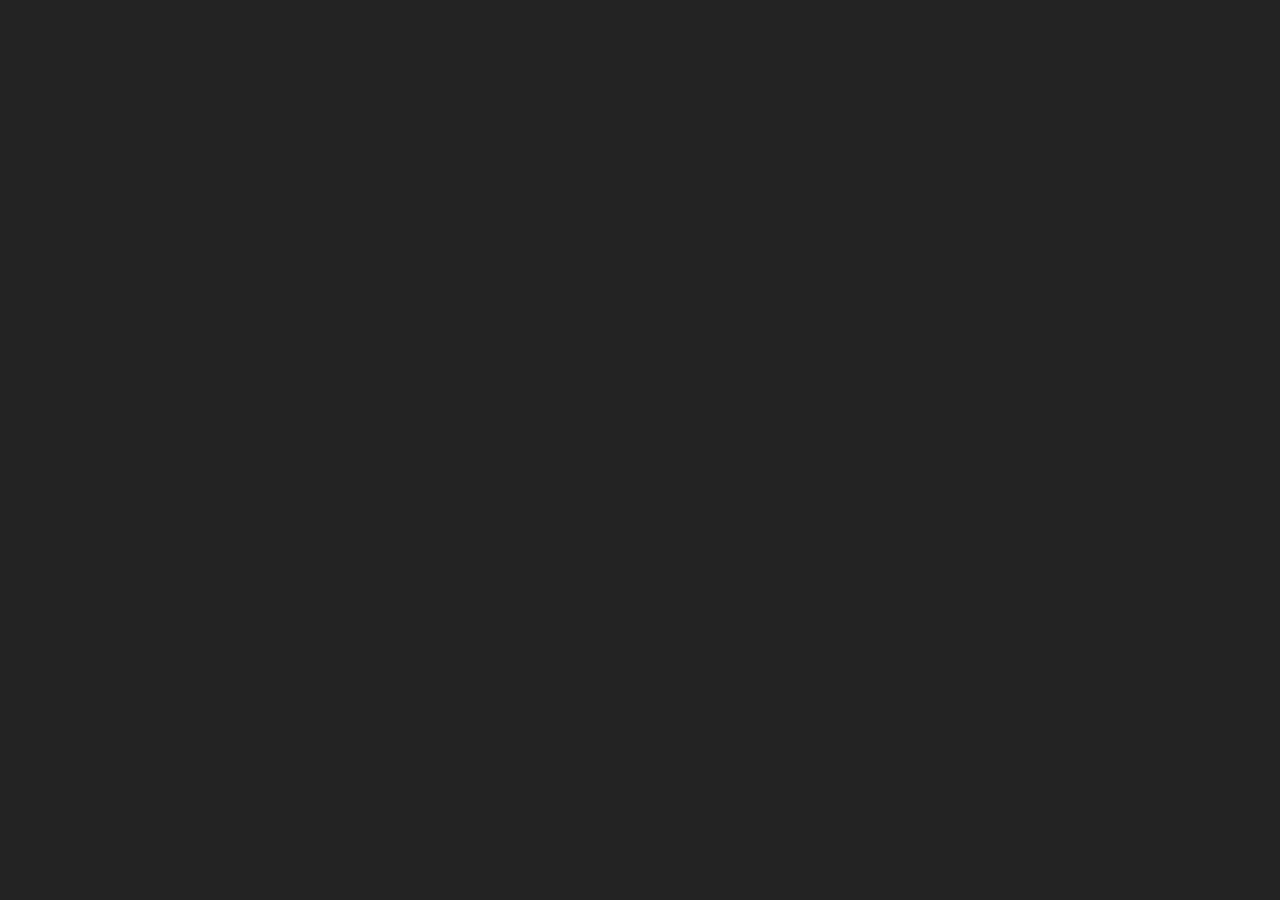
==== aboutus.html @ 2757eb38 "Add files via upload" ====
<!DOCTYPE html>
<html lang="en">
<meta charset="utf-8"/>
<meta http-equiv="X-UA-Compatible" content="IE=edge">
<title>Page Title</title>
<meta name="viewport" content="width=device-width, initial-scale=1">
<link rel="stylesheet" type="text/css" media="screen" href="style.css"/>
<script src="script.js"></script>
<link rel="stylesheet" href="https://cdnjs.cloudflare.com/ajax/libs/font-awesome/4.7.0/css/font-awesome.min.css">
<head>
    <meta charset="UTF-8">
    <title>About us</title>
</head>
<body>

</body>
</html>
---- style.css ----
@import url('https://fonts.googleapis.com/css?family=Lato:100,300,300i,400');

html {
    scroll-behavior: smooth;
    background-color: #232323;
    color: white;
}

body {
    height: 100%;
    padding: 0;
    margin: 0;
    font-family: 'HelveticaNeue';
    overflow-x: hidden;
}

.home {
    background: url(images/home.png);
    background-color: rgb(5, 5, 5);
    background-blend-mode: screen;
    background-size: cover;
    background-repeat: no-repeat;
    background-position: center center;
    width: 100vw;
    text-align: center;
    padding-top: 12em;
    padding-bottom: 18%;
    color: white;
}

/* login */
.wrapper h1 {
    font-size: 50px;
    font-weight: 100;
    color: white;
}

.wrapper {
    margin-left: 25px;
    width: 460px;
    text-align: left;
}

.login {
    width: 100%;
    text-align: left;
}

.login a {
    margin-right: 40px;
    line-height: 50px;
    color: rgb(27, 128, 245) !important;
}

.login a:hover {
    color: rgb(52, 77, 189) !important;
}

.login button {
    text-decoration: none;
    background-color: rgb(146, 146, 146);
    border-radius: 10px;
    color: white;
    padding: 12px 20px;
    display: block;
    width: 100px;
    cursor: pointer;
    margin-top: 10px;
    margin-bottom: 20px;
    text-align: center;
    border: #0C6400;
    font-size: 1em;
}

input {
    border: 1px solid white;
    margin: 0;
    padding: 0;
    border-top: 0px;
    border-left: 0px;
    border-right: 0px;
    background-color: rgba(43, 43, 43, 0);
    color: white;
    font-size: 1em;
    padding-top: 0.5em;
    margin-bottom: 10px;
}

.wrapper input {
    width: 100%;
}

.showme {
    margin-left: auto;
    margin-right: auto;
    border-radius: 5px;
    margin-top: 100px;
    width: 130px;
    padding: 1em;
    background-color: rgba(255, 255, 255, 0.37);
}

.home img {
    width: 100%;
    height: 100%;

}

.home a {
    text-decoration: none;
    color: white;
}

.products {
    padding-bottom: 5em;
}

.products__pro {
    display: grid;
    color: black;
    grid-template-columns: 1fr 1fr 1fr 1fr;
    grid-gap: 30px;
}

.products__box {
    width: 70%;
    margin: 0 auto;
    box-shadow: 0 1px 3px rgba(0, 0, 0, 0.4);
    background: rgba(255, 255, 255, 0.45);
    padding: 1em 1em;
    text-align: center;
}

.twofield {
    padding-bottom: 5em;
}

.twofield__pro {
    display: grid;
    color: black;
    grid-template-columns: 1fr 1fr;
    grid-gap: 30px;
}

.twofield__box {
    width: 70%;
    margin: 0 auto;
    box-shadow: 0 1px 3px rgba(0, 0, 0, 0.4);
    background: rgba(136, 136, 136, 0.45);
    padding: 1em 1em;
    text-align: center;
}

/* Header*/

.Sani {
    color: #E6C232 !important;
    font-size: 30px !important;
    margin-top: 0 !important;
}

.topnav {
    overflow: hidden;
    background-color: #333;
}

.topnav a {
    float: left;
    display: block;
    color: #f2f2f2;
    text-align: center;
    margin-top: 5px;
    padding: 14px 16px;
    text-decoration: none;
    font-size: 19px;
}

.topnav a:hover {
    background-color: #ddd;
    color: black;
}

.topnav a.active {
    color: #E6C232 !important;
    font-size: 30px !important;
    margin-top: 0 !important;
}

.topnav .icon {
    display: none;
}

@media screen and (min-width: 600px) {
    .topnav a.active {
        float: left;
    }

    .topnav a {
        float: right;
    }
}

@media screen and (max-width: 600px) {
    .topnav a:not(:first-child) {
        display: none;
    }

    .topnav a.icon {
        float: right;
        display: block;
    }
}

@media screen and (max-width: 600px) {
    .topnav.responsive {
        position: relative;
    }

    .topnav.responsive .icon {
        position: absolute;
        right: 0;
        top: 0;
    }

    .topnav.responsive a {
        float: none;
        display: block;
        text-align: left;
    }
}

/*
  .topnav {
    overflow: hidden;
    background-color: #333;
  }
  /*
  .navibar a {
    float: right;
    display: block;
    color: #f2f2f2;
    text-align: center;
    padding: 14px 16px;
    text-decoration: none;
    font-size: 17px;
    margin-top: 10px;
  }

  .navibar a:hover {
    background-color: rgba(141, 141, 141, 0.404);
  }

  /*watch
  */
.watchpage {
    margin-left: auto;
    margin-right: auto;
    width: 92%;
    background-color: #232323;
}

.sec1 {
    color: white;
    float: left;
    width: 20%
}

.sec1 input {
    margin-bottom: 30px;
}

.sec2 {
    margin-right: 10px;
    color: white;
    float: right;
    width: 75%;
}

.sec1 {
    margin-left: 10px;
    color: white;
    float: left;
    width: 20%
}

.sub {
    height: 100%;
    margin: 0;
    padding: 0;
    background-color: #232323;

}

.subsc {
    display: grid;
    grid-template-columns: 1fr 1fr 1fr;
    grid-gap: 50px;
}

.subsc h2, .subsc h3 {
    text-align: center;
}

.subsc h2 {
    font-weight: 300;
}

.subsc h3 {
    font-size: 25px;
}

.subsc p {
    margin-left: 15px;
}

.subscgold__box h2, .subscgold__box h3 {
    color: #E6C232;
}

.subscgold__box h2 {
    font-size: 35px !important;
    font-weight: lighter;
}

.subscgold__box {
    box-shadow: 0px 0px 12px 5px rgba(230, 194, 50, 1);
    margin-top: 50px;
    margin-bottom: 50px;
    height: 550px !important;
}

.subsc__box {
    box-shadow: 0px 0px 12px 5px rgba(255, 255, 255, 1);
    margin-top: 100px;
    margin-bottom: 50px;
    height: 500px;
}

.subsc__box, .subscgold__box {
    border-radius: 5px;
    margin-left: auto;
    margin-right: auto;
    color: white;
    background-color: #444444;
    width: 80%;
}

.subsc__box p, .subscgold__box p {
    margin-bottom: 30px;
}

.watches__box a {
    text-decoration: none;
    color: white;
}

.See1 {
    text-align: center;
    margin-left: auto;
    margin-right: auto;
    border-radius: 5px;
    margin-top: 127px;
    margin-bottom: 15px;
    width: 140px;
    padding: 1em;
    background-color: rgba(126, 126, 126, 0.37);
}

.holder {
    height: 20px;
}

.See2 {
    text-align: center;
    margin-left: auto;
    margin-right: auto;
    border-radius: 5px;
    margin-bottom: 15px;
    margin-top: 60px;
    width: 140px;
    padding: 1em;
    background-color: #E6C232;

}

.See1 a, .See2 a {

    text-decoration: none;
    color: white;
}

.watches__pro {
    display: grid;
    color: black;
    grid-template-columns: 1fr 1fr 1fr 1fr;
    grid-gap: 30px;
}

.watches__box {
    width: 90%;
    margin: 0 auto;
    box-shadow: 0 1px 3px rgba(0, 0, 0, 0.4);
    background-color: #303030;
    padding: 1em 1em;
    color: white;
    text-align: center;
}

.watches__box img {
    width: 50%;
}

.watches__box h3 {
    text-align: center;
    color: #E6C232;
}

.Brand {
    width: 80%;
    border-bottom: 1px #E6C232 solid;
}

.sec1 h3 {
    border-bottom: 1px #E6C232 solid;
    font-size: 25px;
    border-width: 80%;
    padding-bottom: 20px;
}

.range img {
    width: 95%;
    margin-bottom: 10px;
}

.range p {
    width: 50%;
    float: left;
}

.range {
    width: 80%;
    border-bottom: 1px #E6C232 solid;
}

.Condition {
    width: 80%;
}

.se3 {
    color: white;
    float: left;
    background-color: #232323;
}

.se2 {
    color: white;
    float: right;
    width: 55%;
    background-color: #232323;
    padding-top: 60px;
}

.se1 {
    color: white;
    float: left;
    width: 45%;
    background-color: #232323;
    padding-top: 60px;

}

.imgcont {
    margin-left: auto;
    margin-right: auto;
    text-align: center;
    width: 90%;
    margin-top: 25px;
    padding-top: 30px;
    padding-bottom: 30px;
    background-color: #333333;
}

.singleproduct-imgcont .imgcont {
    box-shadow: 0px 0px 12px 5px rgba(230, 194, 50, 1);
    background-color: #232323;
}

.singleproduct1 .imgcont {
    box-shadow: 0px 0px 12px 5px rgba(230, 194, 50, 1);
}

.imgcont img {
    width: 60%;
}

.se1 p {
    margin-left: 10px;
}

.se3 p {
    margin-left: 10px;
    margin-bottom: 150px;
}

.productpay {
    width: 50%;
    float: left;
}

.status {
    margin-top: 10px;
    float: right;
    width: 45%;
}

.status p {
    width: 50%;
    padding-top: 5px;
    float: left;
    border-top: 1px #E6C232 solid;

}

.payment {
    border-bottom: 1px #E6C232 solid;
}

.payment-icons {
  display: table;
}

.payment-icons-in {
  display: table-cell;
}

.payment-icons-in img:hover {
  background-color: #E6C232;
}

.knopje {
    text-decoration: none;
    background-color: #E6C232;
    border-radius: 4px;
    color: white;
    padding: 12px 70px;
    cursor: pointer;
    margin-bottom: 20px;
    margin-top: 100px;
    text-align: center;
}

.section1 {
    margin-left: 10px;
    color: white;
    float: left;
    width: 30%;
    background-color: #232323;
    padding-top: 60px;

}

.section2 {
    color: white;
    float: left;
    width: 30%;
    background-color: #232323;
    padding-top: 60px;

}

.section3 {
    color: white;
    float: left;
    background-color: #232323;
    padding-top: 60px;

}

.section3 img {
    width: 50px;
    float: left;
    margin-right: 8px;
}

.section1 h2 {
    color: #E6C232;
}

.section2 h2 {
    color: #E6C232;
}

.section3 h2 {
    color: #E6C232;
}

select {
    background: #232323;
    border: #8d8d8d solid 1px;
    color: white;
    margin-bottom: 17px;
    width: 100px;
}

b {
    line-height: 25px;
    margin-top: 10px
}

.knop {
    text-decoration: none;
    background-color: #E6C232;
    border-radius: 4px;
    color: white;
    padding: 12px 40px;
    cursor: pointer;
    margin-bottom: 20px;
    margin-top: 10px;
    text-align: center;
}

.section3 .knop {
    float: left;
}

.knop:hover {
    background-color: rgb(161, 135, 31);
}

.thanks {
    margin-left: auto;
    margin-right: auto;
    width: 60%;
    text-align: left;
}

a.back {
    color: rgb(84, 111, 231);
}

a.back:hover {
    color: rgb(52, 77, 189);
}

@media only screen and (min-width: 901px) {
    .subsc {
        height: 100vh;
    }
}

@media only screen and (max-width: 1085px) {
    .subsc {
        grid-gap: 0px;
    }

    .subsc__box, .subscgold__box {
        width: 90%;
    }

}

@media only screen and (max-width: 900px) {
    .subsc {
        grid-template-columns: 1fr;

    }

    .subsc__box, .subscgold__box {
        width: 50%;
    }

    .sec2 {
        margin-left: 15px;
        width: 95%;
        float: left;
    }

    .sec1 {
        margin-left: 10px;
        width: 100%
    }

    .watches__pro {
        grid-template-columns: 1fr 1fr;
        grid-gap: 30px;
    }

    .watches__box {
        width: 80%;
    }

    .se1 {
        width: 100%;
    }

    .se2 {
        float: left;
        width: 100%;
        margin-bottom: 20px;
    }

    .se3 {
        text-align: center;
        margin-bottom: 40px;
        width: 100%;
    }

    .se3 p {
        margin-left: 10px;
        margin-bottom: 40px;
    }

    .productpay {
        text-align: center;
        float: none;
        width: 100%;
    }

    .status {
        margin-top: 20px;
        width: 100%;
        float: none;
    }

}

@media only screen and (max-width: 440px) {
    .subsc__box, .subscgold__box {
        width: 80%;
    }

}

@media only screen and (max-width: 511px) {
    .wrapper {
        margin-left: auto;
        margin-right: auto;
        width: 90%;
    }

    .wrapper input {
        width: 80%;
    }
}

@media only screen and (max-width: 700px) {
    .section1 {
        width: 100%;
    }

    .section2 {
        width: 100%;
    }

    .section1 input {
        width: 60%;
    }

    .section2 input {
        width: 60%;
    }
}
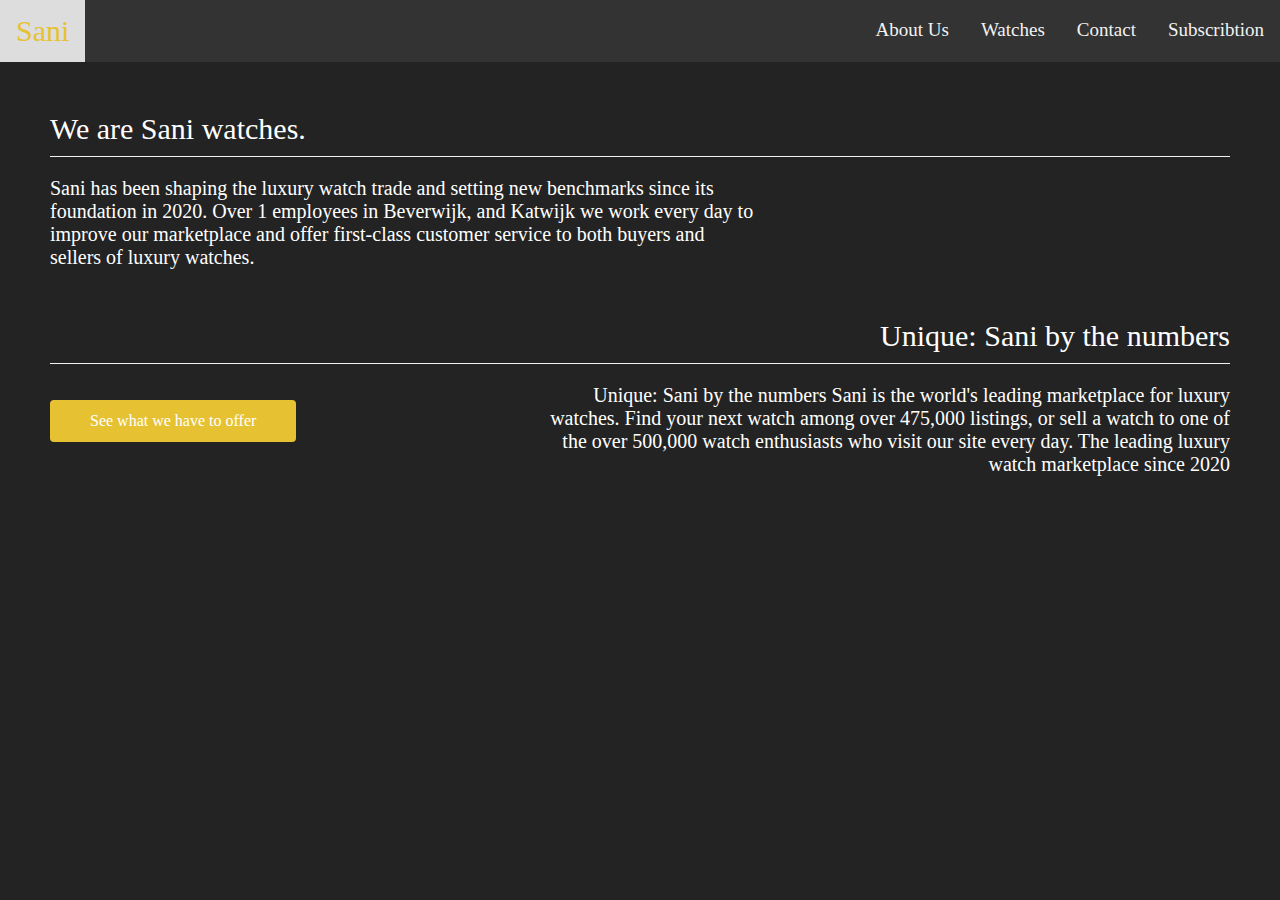
==== commit 1530bc1c: "Add files via upload" ====
--- a/aboutus.html
+++ b/aboutus.html
@@ -11,7 +11,38 @@
     <meta charset="UTF-8">
     <title>About us</title>
 </head>
+<header class="topnav" id="myTopnav">
+    <a class="active" href="index.html">Sani</a>
+    <a href="subscribtion.html">Subscribtion</a>
+    <a href="#projects">Contact</a>
+    <a href="watches.html">Watches</a>
+    <a href="aboutus.html">About Us</a>
+    <a href="javascript:void(0);" class="icon" onclick="myFunction()">
+        <i class="fa fa-bars"></i>
+    </a>
+</header>
 <body>
-
+<div class="aboutus">
+    <div class="aboutus-in">
+        <div class="aboutus-title">
+            We are Sani watches.
+        </div>
+        <div class="aboutus-us">
+            Sani has been shaping the luxury watch trade and setting new benchmarks since its foundation in 2020.
+            Over 1 employees in Beverwijk, and Katwijk we work every day to improve our marketplace
+            and offer first-class customer service to both buyers and sellers of luxury watches.
+        </div>
+        <div class="aboutus-title-2">
+            Unique: Sani by the numbers
+        </div>
+        <div class="aboutus-us-2">
+            Unique: Sani by the numbers
+            Sani is the world's leading marketplace for luxury watches. Find your next watch among over 475,000
+            listings, or sell a watch to one of the over 500,000 watch enthusiasts who visit our site every day.
+            The leading luxury watch marketplace since 2020
+        </div>
+    </div>
+    <a class="aboutus-knop" href="watches.html">See what we have to offer</a>
+</div>
 </body>
 </html>--- a/style.css
+++ b/style.css
@@ -619,6 +619,18 @@
     text-align: center;
 }
 
+.aboutus-knop {
+    text-decoration: none;
+    background-color: #E6C232;
+    border-radius: 4px;
+    color: white;
+    padding: 12px 40px;
+    cursor: pointer;
+    text-align: center;
+    position: absolute;
+    margin-top: 36px;
+}
+
 .section3 .knop {
     float: left;
 }
@@ -642,6 +654,43 @@
     color: rgb(52, 77, 189);
 }
 
+.aboutus {
+    padding: 50px;
+}
+
+.aboutus-title {
+    font-size: 30px;
+    padding-bottom: 10px;
+    border-bottom: 1px solid #f2f2f2;
+}
+
+.aboutus-us {
+    width: 60%;
+    font-weight: 300;
+    font-size: 20px;
+    padding-top: 20px;
+    padding-bottom: 50px;
+}
+
+.aboutus-title-2 {
+    font-size: 30px;
+    padding-bottom: 10px;
+    border-bottom: 1px solid #f2f2f2;
+    text-align: right;
+    width: 100%;
+}
+
+.aboutus-us-2 {
+    width: 60%;
+    font-weight: 300;
+    font-size: 20px;
+    padding-top: 20px;
+    padding-bottom: 50px;
+    text-align: right;
+    float: right;
+}
+
+
 @media only screen and (min-width: 901px) {
     .subsc {
         height: 100vh;
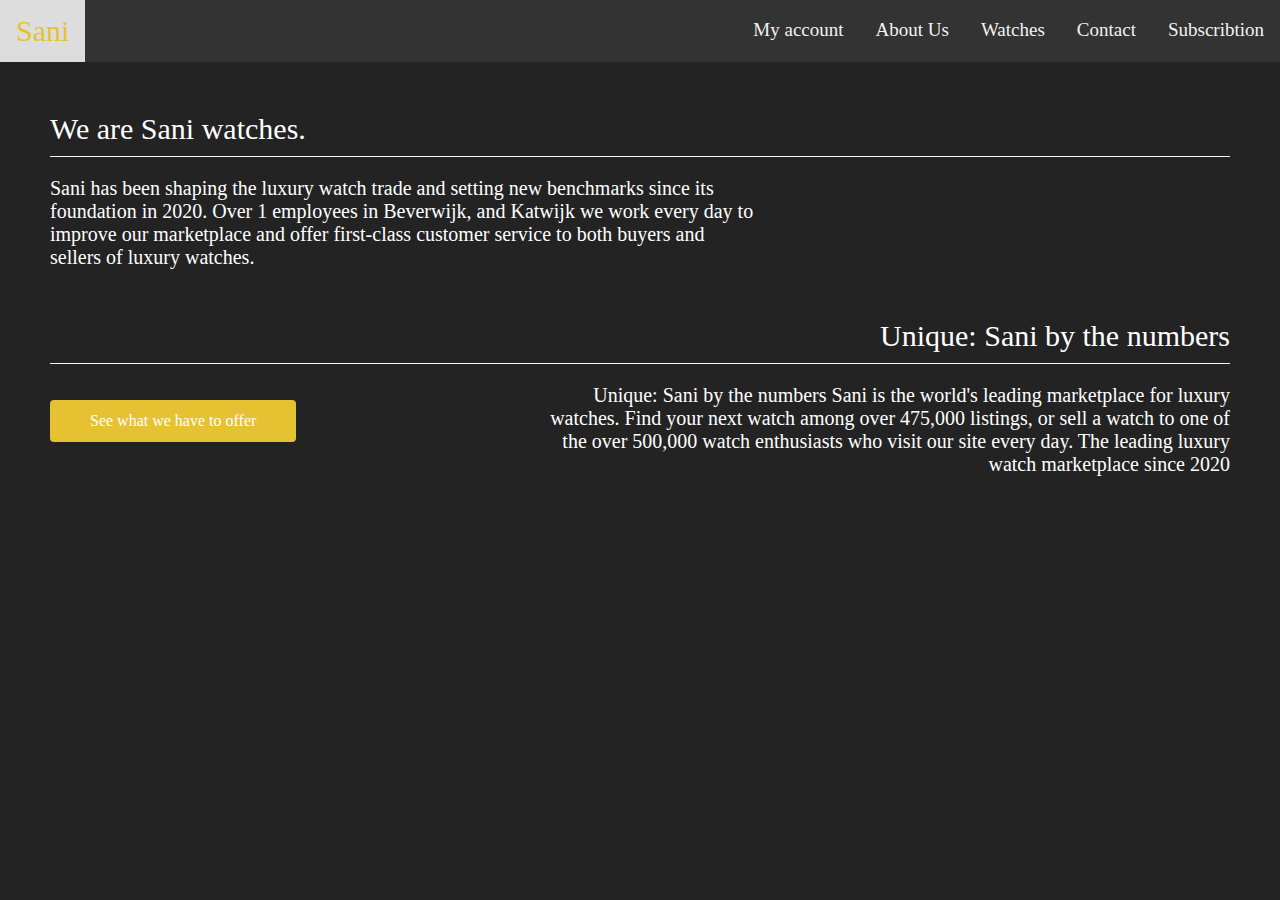
==== commit 57a27920: "Add files via upload" ====
--- a/aboutus.html
+++ b/aboutus.html
@@ -2,7 +2,7 @@
 <html lang="en">
 <meta charset="utf-8"/>
 <meta http-equiv="X-UA-Compatible" content="IE=edge">
-<title>Page Title</title>
+<title>About Us</title>
 <meta name="viewport" content="width=device-width, initial-scale=1">
 <link rel="stylesheet" type="text/css" media="screen" href="style.css"/>
 <script src="script.js"></script>
@@ -14,9 +14,10 @@
 <header class="topnav" id="myTopnav">
     <a class="active" href="index.html">Sani</a>
     <a href="subscribtion.html">Subscribtion</a>
-    <a href="#projects">Contact</a>
+    <a href="contact.html">Contact</a>
     <a href="watches.html">Watches</a>
     <a href="aboutus.html">About Us</a>
+    <a href="me.html">My account</a>
     <a href="javascript:void(0);" class="icon" onclick="myFunction()">
         <i class="fa fa-bars"></i>
     </a>
--- a/style.css
+++ b/style.css
@@ -690,7 +690,109 @@
     float: right;
 }
 
-
+input[type=text], select, textarea {
+    width: 100%;
+    padding: 12px;
+    border: 1px solid #ccc;
+    border-radius: 4px;
+    box-sizing: border-box;
+    margin-top: 6px;
+    margin-bottom: 16px;
+    resize: vertical;
+}
+
+input[type=submit] {
+    background-color: #afa31c;
+    color: white;
+    padding: 12px 20px;
+    border: none;
+    border-radius: 4px;
+    cursor: pointer;
+}
+
+input[type=submit]:hover {
+    background-color: #a08a09;
+}
+
+.container {
+    border-radius: 5px;
+    padding: 20px;
+}
+
+  .modal {
+    display: none;
+    position: fixed;
+    z-index: 1;
+    padding-top: 100px;
+    left: 0;
+    top: 0;
+    width: 100%;
+    height: 100%;
+    overflow: auto;
+    background-color: rgb(0,0,0);
+    background-color: rgba(0,0,0,0.4);
+  }
+  
+  /* Modal Content */
+
+  .modal-content {
+    background-color: #4D4D4D;
+    margin: auto;
+    padding: 20px;
+    border: 1px solid #888;
+    width: 45%;
+  }
+  .modal-content h3{
+      color: #E6C232 !important;
+      font-size: 22px;
+  }
+  button#myBtn {
+    background-color: transparent;
+    text-align: left;
+    color: rgb(27, 128, 245) !important;
+    border: none;
+    margin-top: 10px;
+    margin-left: -5px;
+    font-size: 16px;
+}
+button#myBtn:hover{
+    cursor: pointer;
+    color: rgb(52, 77, 189);
+  }
+
+  /* The Close Button */
+  .close {
+    color: white;
+    float: right;
+    font-size: 28px;
+    font-weight: bold;
+  }
+  
+  .close:hover,
+  .close:focus {
+    color: #000;
+    text-decoration: none;
+    cursor: pointer;
+  }
+  .section4 {
+    color: white;
+    float: left;
+    width: 480px;
+    background-color: #232323;
+    padding-top: 60px;
+}
+  .me1 {
+      background-color: #303030;
+    border: grey 2px solid;
+    border-radius: 5px;
+    width: 80%;
+}
+.me1 p{
+    margin-left: 10px;
+}
+.me1 img{
+    width: 100%;
+}
 @media only screen and (min-width: 901px) {
     .subsc {
         height: 100vh;
@@ -709,6 +811,10 @@
 }
 
 @media only screen and (max-width: 900px) {
+    .section4 {
+        width: 100%;
+
+    }
     .subsc {
         grid-template-columns: 1fr;
 
@@ -770,7 +876,9 @@
         width: 100%;
         float: none;
     }
-
+    .modal-content {
+        width: 80%;
+      }
 }
 
 @media only screen and (max-width: 440px) {
@@ -795,6 +903,7 @@
 @media only screen and (max-width: 700px) {
     .section1 {
         width: 100%;
+        margin-left: 0px;
     }
 
     .section2 {
